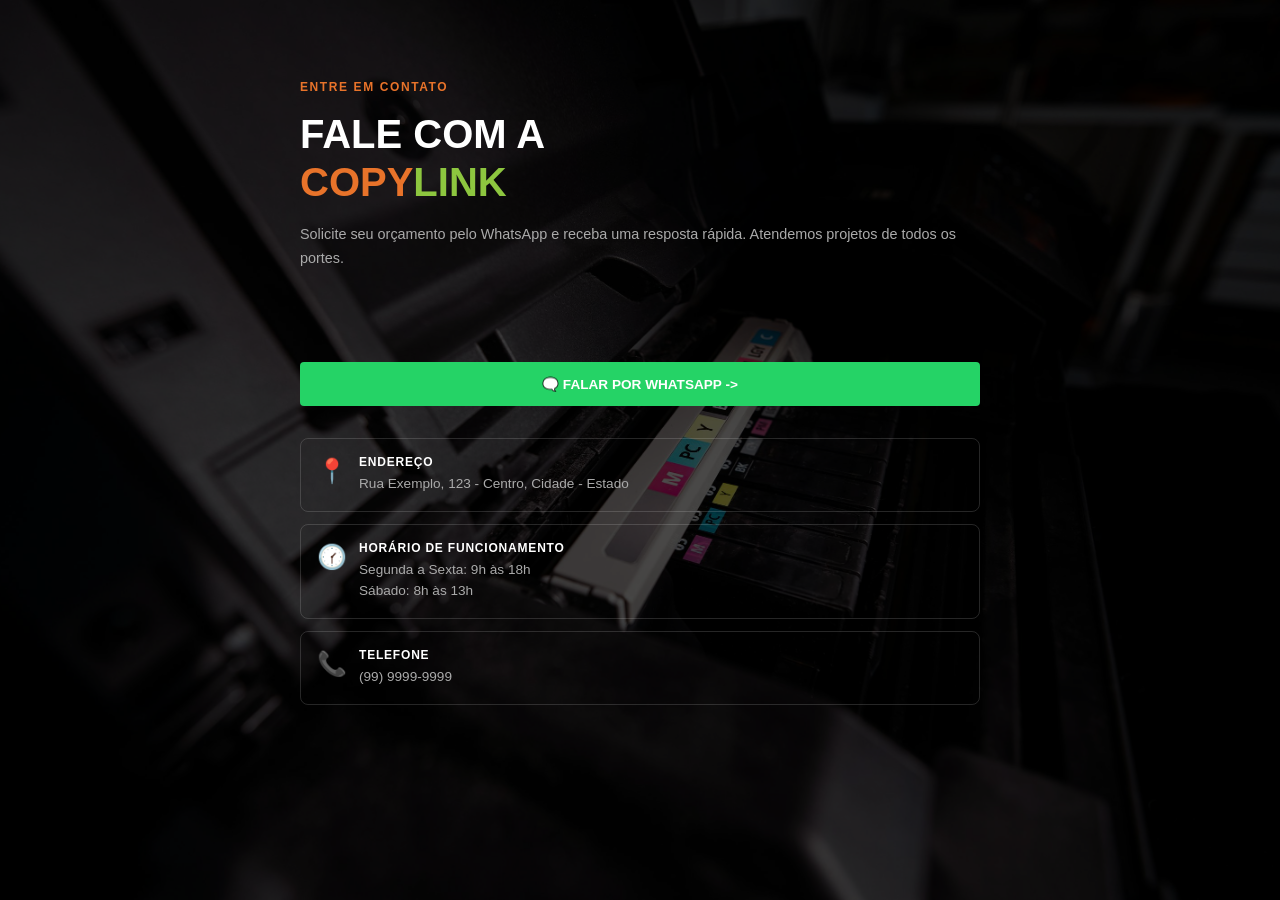
==== pages/contatos.html @ 9b34c70c "Atualização dos caminhos" ====
<!DOCTYPE html>
<html lang="en">
<head>
    <meta charset="UTF-8">
    <meta name="viewport" content="width=device-width, initial-scale=1.0">
    <link rel="stylesheet" href="/css/contato.css">
    <link rel="stylesheet" href="/css/reset.css">
    <link rel="stylesheet" href="/css/style.css">
    <title>CopyLink - Contato</title>
</head>
<body>
    <main>
        <section class="contato">
            <div class="contato-esquerda">
                <span class="label">ENTRE EM CONTATO</span>
                <h2>
                    <span class="branco">FALE COM A</span><br>
                    <span class="laranja">COPY</span><span class="verde">LINK</span>
                </h2>
                <p>Solicite seu orçamento pelo WhatsApp e receba uma resposta rápida. Atendemos projetos de todos os portes.</p>
                <a href="https://wa.me/5599199999999" class="btn-whatsapp" target="_blank">
                    🗨️ FALAR POR WHATSAPP ->
                </a>
            </div>

            <div class="contato-direita">
                <div class="info-card">
                    <span class="info-icone">📍</span>
                    <div>
                        <strong>ENDEREÇO</strong>
                        <p>Rua Exemplo, 123 - Centro, Cidade - Estado</p>
                    </div>
                </div>

                <div class="info-card">
                    <span class="info-icone">🕜</span>
                    <div>
                        <strong> HORÁRIO DE FUNCIONAMENTO</strong>
                        <p>Segunda a Sexta: 9h às 18h</p>
                        <p>Sábado: 8h às 13h</p>
                    </div>
                </div>

                <div class="info-card">
                    <span class="info-icone">📞</span>
                    <div>
                        <strong>TELEFONE</strong>
                        <p>(99) 9999-9999</p>
                    </div>
                </div>
            </div>
        </section>
    </main>
</body>
</html>
---- css/contato.css ----
:root {
    --laranja: #E8732A;
    --verde: #8DC63F;
    --escuro: #3D3D3D;
    --branco: #FFFFFF;
}

body {
    font-family: 'Segoe UI', Tahoma, Geneva, Verdana, sans-serif;
    background: #111;
}

.contato {
    display: flex;
    flex-direction: column;
    padding: 40px 20px;
    gap: 32px;
    background-color: transparent;
}

.contato .label {
    font-size: 0.75rem;
    color: var(--laranja);
    letter-spacing: 0.1rem;
    font-weight: 700;
}

.branco { color: var(--branco); }
.laranja { color: var(--laranja); }
.verde { color: var(--verde); }

.contato-esquerda {
    display: flex;
    flex-direction: column;
    gap: 16px;
}

.contato-esquerda h2 {
    font-size: 2rem;
    font-weight: 900;
    text-transform: uppercase;
    line-height: 1.2;
}

.contato-esquerda p {
    font-size: 0.9rem;
    color: #aaa;
    line-height: 1.7;
}

.contato-direita {
    display: flex;
    flex-direction: column;
    gap: 12px;
}

.info-card {
    display: flex;
    align-items: flex-start;
    gap: 12px;
    background: transparent !important;
    border: 1px solid rgba(255, 255, 255, 0.15);
    border-radius: 8px;
    padding: 16px;
}

.info-icone {
    font-size: 1.5rem;
    color: var(--laranja);
    margin-top: 2px;
}

.info-card strong {
    display: block;
    font-size: 0.75rem;
    color: var(--branco);
    letter-spacing: 0.05rem;
    margin-bottom: 4px;
}

.info-card p {
    font-size: 0.85rem;
    color: #aaa;
    line-height: 1.6;
}

@media (min-width: 768px) {
    .contato {
        padding: 60px 40px;
    }
}


@media (min-width: 1024px) {
    .contato {
        max-width: 800px;
        margin: 0 auto;
        padding: 80px 60px;
    }

    .contato-esquerda h2 {
        font-size: 2.5rem;
    }
}
---- css/style.css ----
:root {
    --laranja: #E8732A;
    --verde: #8DC63F;
    --escuro: #3D3D3D;
    --branco: #FFFFFF;
}

body {
    font-family: 'Segoe UI', Tahoma, Geneva, Verdana, sans-serif;
    background-image: url(/assets/images/backinit.jpg);
    background-size: cover;
    background-position: center;
    background-repeat: no-repeat;
    background-attachment: fixed;
    min-height: 100vh;
    position: relative;
}

body::before {
    content: '';
    position: fixed;
    inset: 0;
    background: rgba(0, 0, 0, 0.7);
    z-index: 0;
}

main {
    max-width: 480px;
    margin: 0 auto;
    padding-top: 50px;
    position: relative;
    z-index: 1;
}

header {
    position: fixed;
    top: 0;
    left: 0;
    right: 0;
    display: flex;
    justify-content: space-between;
    padding: 12px 16px;
    z-index: 100;
}

.logo-container img {
    height: 50px;
    width: auto;
    object-fit: contain;
}

.menu-btn {
    display: flex;
    flex-direction: column;
    justify-content: center;
    gap: 5px;
    background: var(--verde);
    border: 2px solid var(--laranja);
    border-radius: 8px;
    padding: 8px;
    width: auto;
    height: 36px;
    cursor: pointer;
    outline: none;
}
.menu-btn span {
    display: block;
    width: 30px;
    height: 3px;
    background: var(--escuro);
    border-radius: 7px;
    transition: transform 0.35s, opacity 0.25s;
}

#mobileMenu {
    display: none;
    flex-direction: column;
    padding: 16px;
    gap: 8px;
    background: rgba(3, 3, 3, 0.9) !important;
    padding: 20px;
    border-radius: 8px;
    border-top: 2px solid var(--laranja);
    border-bottom: 1px solid var(--laranja);
    box-shadow: 0 0 10px rgba(0, 0, 0, 0.1);
}

#mobileMenu a {
    color: var(--branco);
    text-decoration: none;
    font-size: 1.1rem;
    padding: 12px 16px;
    border-left: 3px solid var(--laranja);
    transition: background 0.2s, padding 0.2s;
}

#mobileMenu.open {
    display: flex;
    flex-direction: column;
    position: fixed;
    top: 56px;
    left: 0;
    right: 0;
    background: var(--escuro);
    padding: 16px;
    z-index: 99;
}

.btn-whatsapp {
    display: flex;
    align-items: center;
    justify-content: center;
    gap: 8px;
    background: #25D366;
    color: var(--branco);
    padding: 14px 24px;
    font-weight: 700;
    font-size: 0.85rem;
    text-decoration: none;
    border-radius: 4px;
    width: 100%;
    margin-top: 75px;
}

@media (min-width: 1024px) {
    .logo-container img {
        height: 70px;
    }

    main {
        max-width: 100% !important;
        width: 100% !important;
        padding: 0 !important;
    }
}
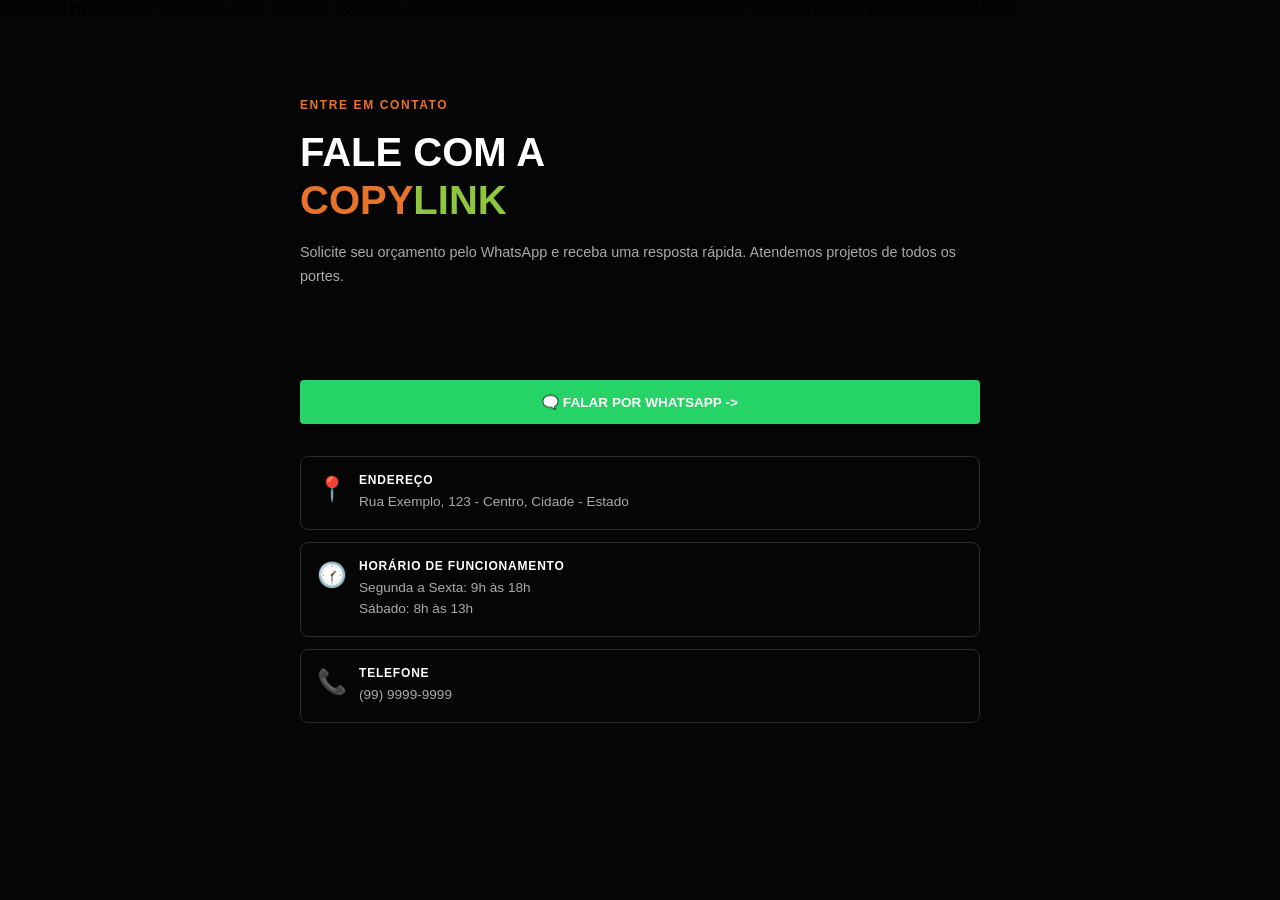
==== commit f17f3269: "Merge repositorio remoto" ====
--- a/pages/contatos.html
+++ b/pages/contatos.html
@@ -3,9 +3,15 @@
 <head>
     <meta charset="UTF-8">
     <meta name="viewport" content="width=device-width, initial-scale=1.0">
+<<<<<<< HEAD:pages/contatos.html
     <link rel="stylesheet" href="/css/contato.css">
     <link rel="stylesheet" href="/css/reset.css">
     <link rel="stylesheet" href="/css/style.css">
+=======
+    <link rel="stylesheet" href="./css/contato.css">
+    <link rel="stylesheet" href="./css/reset.css">
+    <link rel="stylesheet" href="./css/style.css">
+>>>>>>> e325b93ef4bcf99824c51232048b8f13d85a6d32:src/components/pages/contatos.html
     <title>CopyLink - Contato</title>
 </head>
 <body>
@@ -52,4 +58,4 @@
         </section>
     </main>
 </body>
-</html>+</html>
--- a/css/style.css
+++ b/css/style.css
@@ -7,7 +7,11 @@
 
 body {
     font-family: 'Segoe UI', Tahoma, Geneva, Verdana, sans-serif;
+<<<<<<< HEAD:css/style.css
     background-image: url(/assets/images/backinit.jpg);
+=======
+    background-image: url(./assets/images/backinit.jpg);
+>>>>>>> e325b93ef4bcf99824c51232048b8f13d85a6d32:src/components/css/style.css
     background-size: cover;
     background-position: center;
     background-repeat: no-repeat;
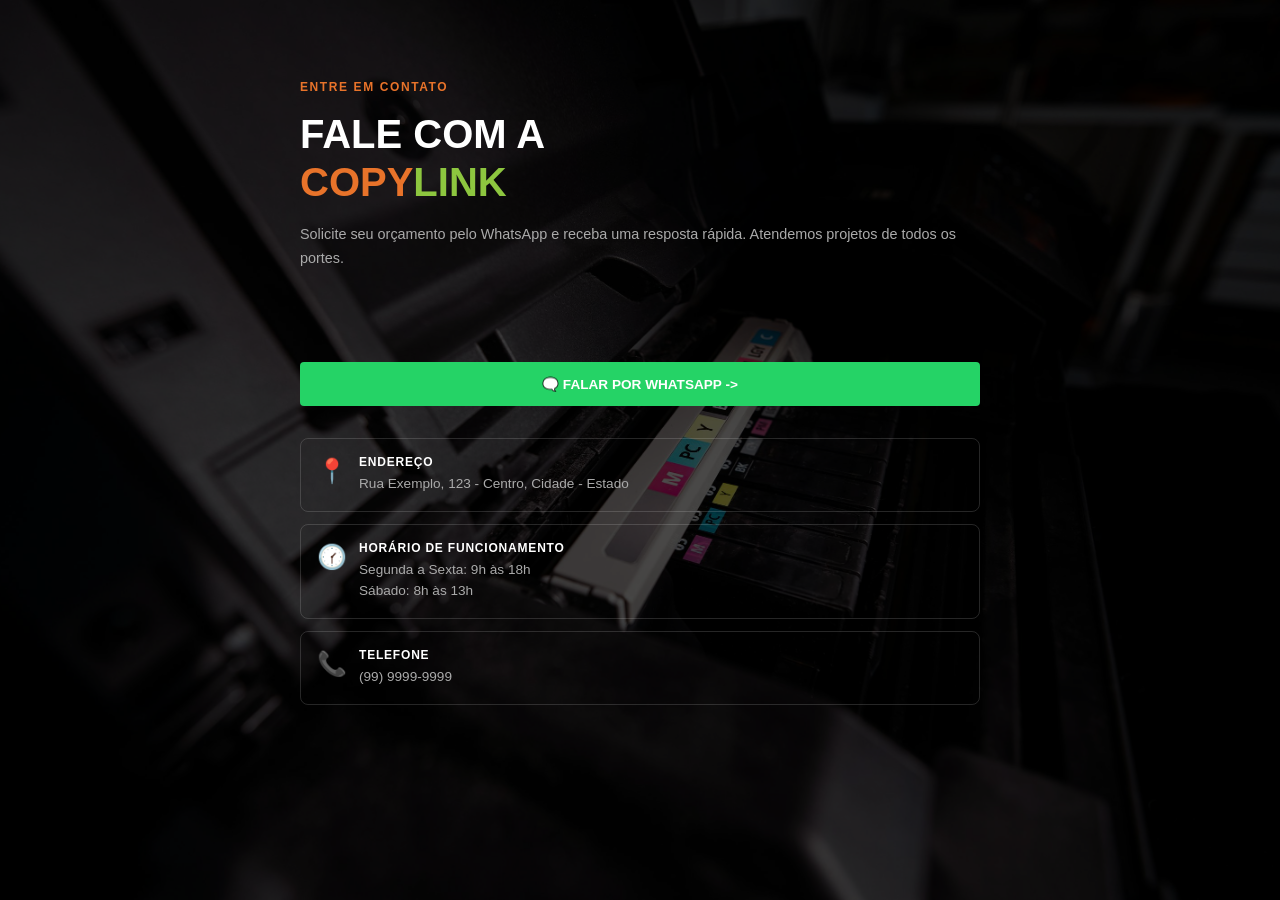
==== commit d707705c: "mudando linhas repetidas" ====
--- a/pages/contatos.html
+++ b/pages/contatos.html
@@ -3,15 +3,9 @@
 <head>
     <meta charset="UTF-8">
     <meta name="viewport" content="width=device-width, initial-scale=1.0">
-<<<<<<< HEAD:pages/contatos.html
     <link rel="stylesheet" href="/css/contato.css">
     <link rel="stylesheet" href="/css/reset.css">
     <link rel="stylesheet" href="/css/style.css">
-=======
-    <link rel="stylesheet" href="./css/contato.css">
-    <link rel="stylesheet" href="./css/reset.css">
-    <link rel="stylesheet" href="./css/style.css">
->>>>>>> e325b93ef4bcf99824c51232048b8f13d85a6d32:src/components/pages/contatos.html
     <title>CopyLink - Contato</title>
 </head>
 <body>
--- a/css/style.css
+++ b/css/style.css
@@ -7,11 +7,7 @@
 
 body {
     font-family: 'Segoe UI', Tahoma, Geneva, Verdana, sans-serif;
-<<<<<<< HEAD:css/style.css
     background-image: url(/assets/images/backinit.jpg);
-=======
-    background-image: url(./assets/images/backinit.jpg);
->>>>>>> e325b93ef4bcf99824c51232048b8f13d85a6d32:src/components/css/style.css
     background-size: cover;
     background-position: center;
     background-repeat: no-repeat;
